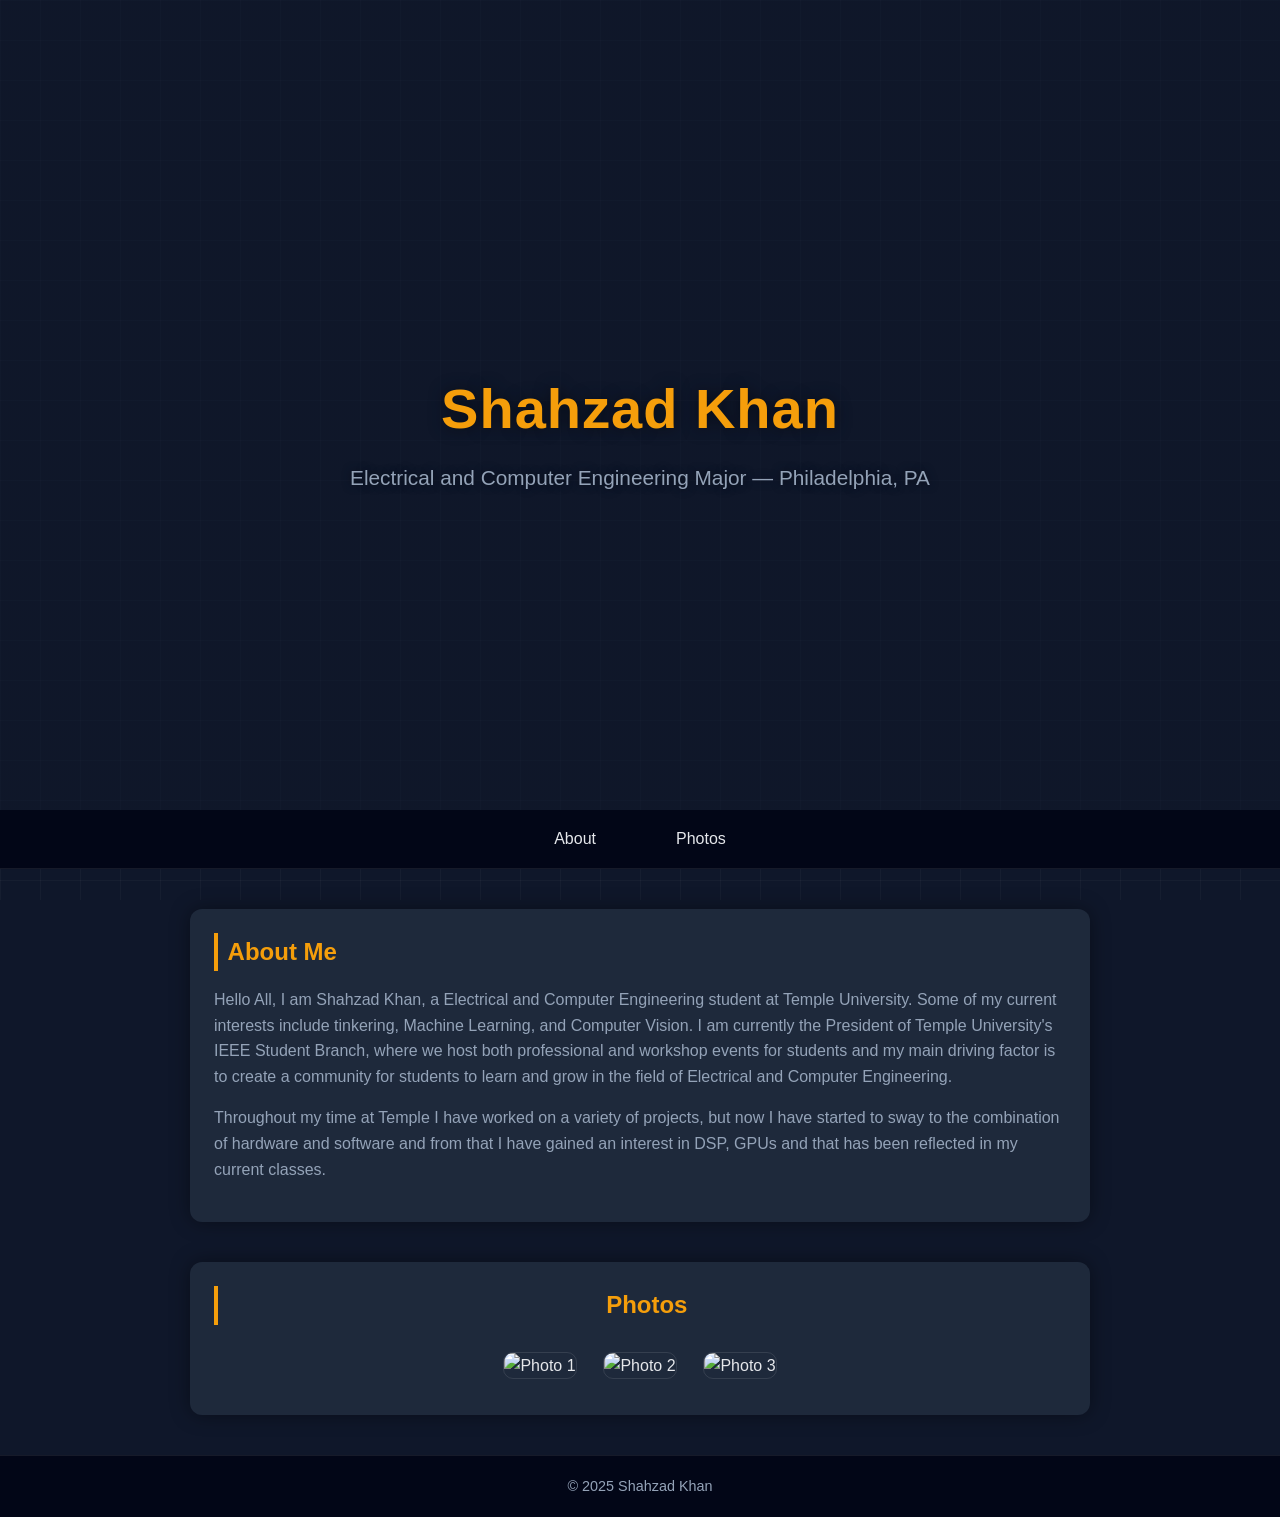
==== index.html @ 83b1e087 "Added base to the website, including the cover page" ====
<!DOCTYPE html>
<html lang="en">
<head>
  <meta charset="UTF-8">
  <meta name="viewport" content="width=device-width, initial-scale=1.0">
  <title>Shahzadfuze.dev</title>
  <link rel="stylesheet" href="./style.css">
  <script src="./script.js" async defer></script>
</head>
<body>

  <header>
    <h1>Shahzad Khan</h1>
    <img src="./images/cover_page.JPG" alt="Shahzad Khan">
    <p>Electrical and Computer Engineering Major &mdash; Philadelphia, PA</p>
  </header>

  <nav>
    <ul>
      <li><a href="#about">About</a></li>
      <li><a href="#photos">Photos</a></li>
    </ul>
  </nav>

  <section id="about">
    <h2>About Me</h2>
    <p>
      Hello All, I am Shahzad Khan, a Electrical and Computer Engineering student at Temple University.
      Some of my current interests include tinkering, Machine Learning, and Computer Vision. I am currently the President of
      Temple University's IEEE Student Branch, where we host both professional and workshop events for students and my main driving factor is
      to create a community for students to learn and grow in the field of Electrical and Computer Engineering.
    </p>
    <p>
      Throughout my time at Temple I have worked on a variety of projects, but now I have started to sway to the combination
      of hardware and software and from that I have gained an interest in DSP, GPUs and that has been reflected in my current classes.
    </p>
  </section>

  <section id="photos">
    <h2>Photos</h2>
    <img src="./photos/photo1.jpg" alt="Photo 1" width="300">
    <img src="./photos/photo2.jpg" alt="Photo 2" width="300">
    <img src="./photos/photo3.jpg" alt="Photo 3" width="300">
  </section>

  <footer>
    <p>&copy; 2025 Shahzad Khan</p>
  </footer>

</body>
</html>
---- style.css ----
/* ================== RESET ================== */
* {
  margin: 0;
  padding: 0;
  box-sizing: border-box;
}

/* ================== THEME COLORS ================== */
:root {
  --bg-dark: #0f172a;
  --bg-card: #1e293b;
  --accent: #f59e0b;       /* warm amber */
  --accent-soft: #fbbf24;
  --text-main: #e5e7eb;
  --text-muted: #94a3b8;
}

/* ================== BODY ================== */
body {
  font-family: 'Segoe UI', Tahoma, Geneva, Verdana, sans-serif;
  background-color: var(--bg-dark);
  color: var(--text-main);
  line-height: 1.6;
  min-height: 100vh;
}

/* ================== HEADER ================== */
header {
  position: relative;
  text-align: center;
  padding: 6rem 1rem 3rem 1rem; /* increased top padding */
  min-height: 90vh; /* make header taller */
  display: flex;
  flex-direction: column;
  justify-content: center; /* vertically center the content */
  background: linear-gradient(rgba(15,23,42,0.6), rgba(15,23,42,0.6)), url('./images/cover_page.JPG') no-repeat center center;
  background-size: cover;
  color: var(--text-main);
  overflow: hidden;
}

header h1 {
  font-size: 3.5rem; /* slightly bigger name */
  color: var(--accent);
  letter-spacing: 1px;
  margin-bottom: 0.5rem;
  text-shadow: 0 0 15px rgba(0,0,0,0.5);
}

header p {
  font-size: 1.3rem;
  color: var(--text-muted);
  text-shadow: 0 0 8px rgba(0,0,0,0.5);
}

/* Hide old circular image */
header img {
  display: none;
}

/* Pop-in animation */
@keyframes popUp {
  0% {
    opacity: 0;
    transform: translateY(40px) scale(0.95);
  }
  60% {
    opacity: 1;
    transform: translateY(-10px) scale(1.02);
  }
  100% {
    opacity: 1;
    transform: translateY(0) scale(1);
  }
}

/* Apply animation to header content */
header h1, header p {
  opacity: 0; /* start invisible */
  animation: popUp 1.2s ease-out forwards;
}

header p {
  animation-delay: 0.3s; /* delay the subtitle slightly */
}
/* ================== NAVIGATION ================== */
nav {
  background: #020617;
  border-bottom: 1px solid rgba(255, 255, 255, 0.08);
}

nav ul {
  display: flex;
  justify-content: center;
  list-style: none;
}

nav li {
  margin: 0 1.5rem;
}

nav a {
  display: block;
  padding: 1rem;
  color: var(--text-main);
  text-decoration: none;
  font-weight: 500;
  position: relative;
  transition: 0.3s;
}

nav a::after {
  content: "";
  position: absolute;
  width: 0%;
  height: 2px;
  bottom: 8px;
  left: 0;
  background-color: var(--accent);
  transition: 0.3s;
}

nav a:hover {
  color: var(--accent-soft);
}

nav a:hover::after {
  width: 100%;
}

/* ================== SECTIONS ================== */
section {
  max-width: 900px;
  margin: 2.5rem auto;
  padding: 1.5rem;
  background: var(--bg-card);
  border-radius: 12px;
  box-shadow: 0 0 20px rgba(0,0,0,0.4);
}

/* Section titles */
section h2 {
  margin-bottom: 1rem;
  color: var(--accent);
  border-left: 4px solid var(--accent);
  padding-left: 0.6rem;
}

/* About text */
#about p {
  margin-bottom: 1rem;
  color: var(--text-muted);
}

/* ================== PHOTOS ================== */
#photos {
  text-align: center;
}

#photos img {
  margin: 0.7rem;
  border-radius: 10px;
  width: 280px;
  transition: 0.3s ease;
  border: 1px solid rgba(255,255,255,0.1);
}

#photos img:hover {
  transform: scale(1.05);
  box-shadow: 0 0 25px rgba(245, 158, 11, 0.5);
}

/* ================== FOOTER ================== */
footer {
  text-align: center;
  padding: 1.2rem;
  background: #020617;
  color: var(--text-muted);
  margin-top: 2rem;
  font-size: 0.9rem;
  border-top: 1px solid rgba(255,255,255,0.08);
}

/* ================== BACKGROUND TECH GRID ================== */
body::before {
  content: "";
  position: fixed;
  width: 100%;
  height: 100%;
  background-image: 
    linear-gradient(rgba(255,255,255,0.03) 1px, transparent 1px),
    linear-gradient(90deg, rgba(255,255,255,0.03) 1px, transparent 1px);
  background-size: 40px 40px;
  z-index: -1;
}
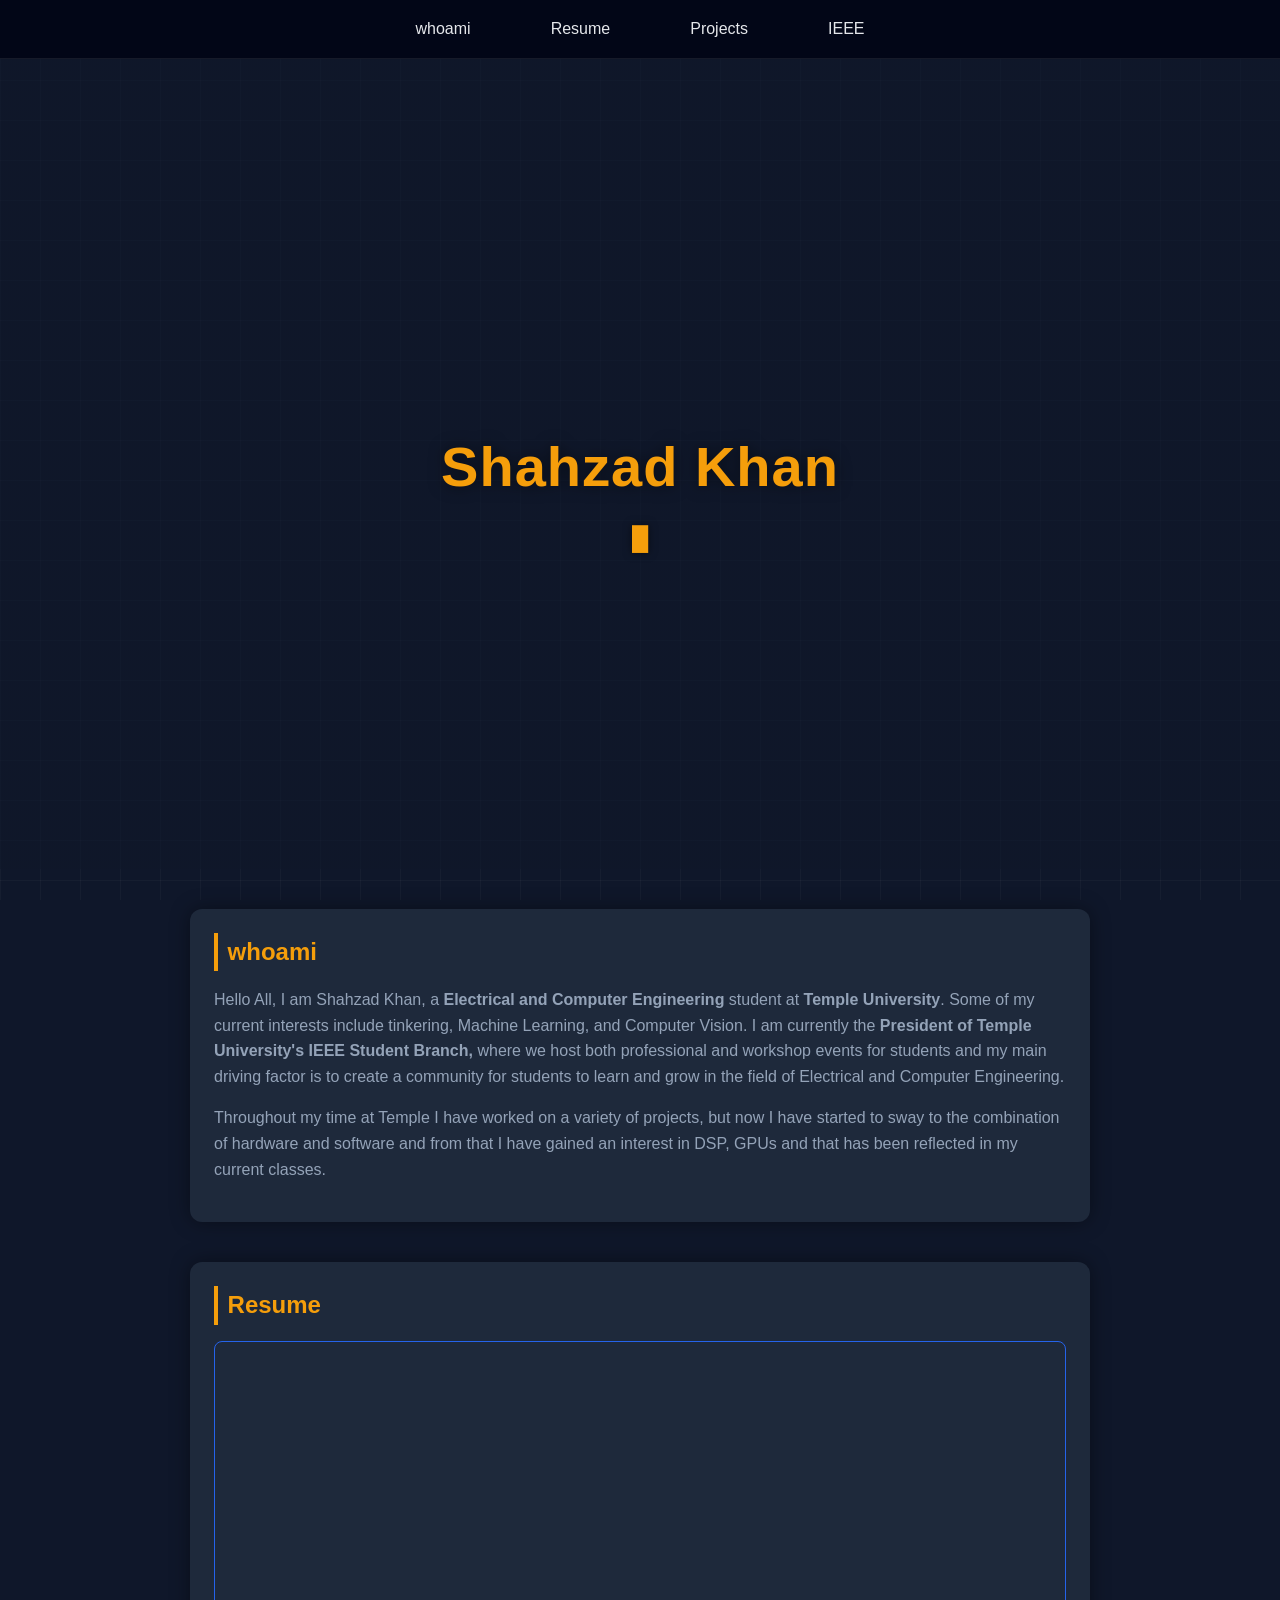
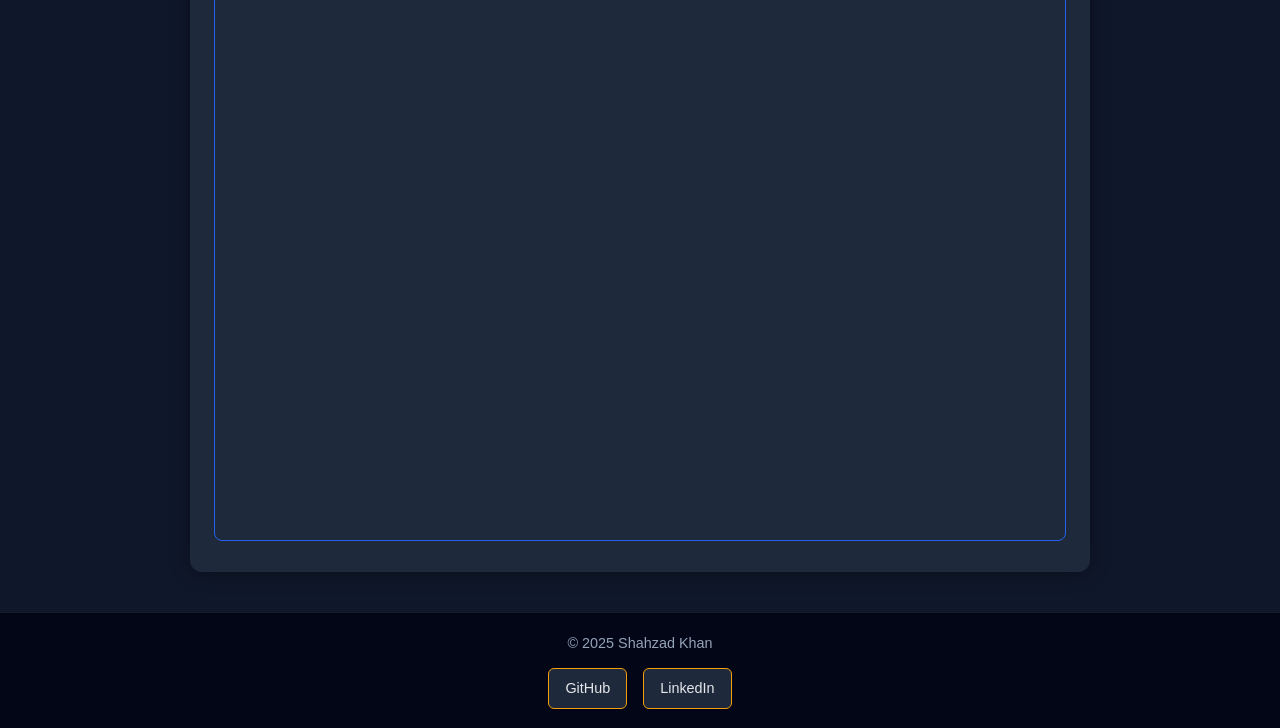
==== commit 2ac1c501: "Added a resume, a projects page, and made some edits to the homepage. The homepage now has a video b" ====
--- a/index.html
+++ b/index.html
@@ -8,26 +8,34 @@
   <script src="./script.js" async defer></script>
 </head>
 <body>
+  <nav class="sticky-nav">
+  <ul>
+    <li><a href="index.html">whoami</a></li>
+    <li><a href="index.html#resume">Resume</a></li>
+    <li><a href="projects.html">Projects</a></li>
+    <li><a href="index.html#IEEE">IEEE</a></li>
 
+  </ul>
+</nav>
   <header>
-    <h1>Shahzad Khan</h1>
-    <img src="./images/cover_page.JPG" alt="Shahzad Khan">
-    <p>Electrical and Computer Engineering Major &mdash; Philadelphia, PA</p>
+      <h1>Shahzad Khan</h1>
+    <img src="./images/cover_page.JPG" alt="ME!!!!">
+   
+    
+  <p><span id="typing-text"></span><span class="cursor">█</span></p>
   </header>
 
-  <nav>
-    <ul>
-      <li><a href="#about">About</a></li>
-      <li><a href="#photos">Photos</a></li>
-    </ul>
-  </nav>
+
 
   <section id="about">
-    <h2>About Me</h2>
+      <video autoplay muted loop playsinline class="section-bg-video">
+    <source src="./images/studying.mp4" type="video/mp4">
+  </video>
+    <h2>whoami</h2>
     <p>
-      Hello All, I am Shahzad Khan, a Electrical and Computer Engineering student at Temple University.
-      Some of my current interests include tinkering, Machine Learning, and Computer Vision. I am currently the President of
-      Temple University's IEEE Student Branch, where we host both professional and workshop events for students and my main driving factor is
+      Hello All, I am Shahzad Khan, a <strong>Electrical and Computer Engineering</strong> student at <strong>Temple University</strong>.
+      Some of my current interests include tinkering, Machine Learning, and Computer Vision. I am currently the <strong>President of
+      Temple University's IEEE Student Branch,</strong> where we host both professional and workshop events for students and my main driving factor is
       to create a community for students to learn and grow in the field of Electrical and Computer Engineering.
     </p>
     <p>
@@ -36,15 +44,20 @@
     </p>
   </section>
 
-  <section id="photos">
-    <h2>Photos</h2>
-    <img src="./photos/photo1.jpg" alt="Photo 1" width="300">
-    <img src="./photos/photo2.jpg" alt="Photo 2" width="300">
-    <img src="./photos/photo3.jpg" alt="Photo 3" width="300">
-  </section>
+  
+
+
+<section id="resume">
+  <h2>Resume</h2>
+  <iframe src="./documents/Khan, Shahzad Resume.pdf" width="100%" height="800px" style="border:1px solid #2563eb; border-radius:8px;"></iframe>
+</section>
 
   <footer>
     <p>&copy; 2025 Shahzad Khan</p>
+     <div class="footer-social-links">
+    <a href="https://github.com/Shahzadfuze" target="_blank" class="github">GitHub</a>
+    <a href="https://www.linkedin.com/in/shahzad-khan000/" target="_blank" class="linkedin">LinkedIn</a>
+  </div>
   </footer>
 
 </body>
--- a/style.css
+++ b/style.css
@@ -192,4 +192,215 @@
     linear-gradient(90deg, rgba(255,255,255,0.03) 1px, transparent 1px);
   background-size: 40px 40px;
   z-index: -1;
+}
+
+/* Make nav stick to top */
+.sticky-nav {
+  position: sticky;
+  top: 0;
+  background: #020617;
+  z-index: 1000;
+  border-bottom: 1px solid rgba(255,255,255,0.08);
+}
+
+/* Smooth scrolling */
+html {
+  scroll-behavior: smooth;
+}
+ 
+body {
+  scroll-padding-top: 70px; /* height of your nav + small buffer */
+}
+.sticky-nav ul {
+  display: flex;
+  justify-content: center;
+  list-style: none;
+}
+
+.sticky-nav li {
+  margin: 0 1.5rem;
+}
+
+.sticky-nav a {
+  display: block;
+  padding: 1rem;
+  color: var(--text-main);
+  text-decoration: none;
+  font-weight: 500;
+  position: relative;
+  transition: 0.3s;
+}
+
+.sticky-nav a::after {
+  content: "";
+  position: absolute;
+  width: 0%;
+  height: 2px;
+  bottom: 8px;
+  left: 0;
+  background-color: var(--accent);
+  transition: 0.3s;
+}
+
+.sticky-nav a:hover {
+  color: var(--accent-soft);
+}
+
+.sticky-nav a:hover::after {
+  width: 100%;
+}
+
+.projects-page header {
+  background: linear-gradient(rgba(15,23,42,0.6), rgba(15,23,42,0.6)), url('./images/zumobot.JPG') no-repeat center center;
+  background-size: cover;
+}
+
+.projects-page header img {
+  display: none; /* hide the <img> tag since we're using CSS background now */
+}
+
+/* Footer social links */
+footer .footer-social-links {
+  margin-top: 0.8rem;
+  display: flex;
+  justify-content: center;
+  gap: 1rem;
+}
+
+footer .footer-social-links a {
+  text-decoration: none;
+  padding: 0.5rem 1rem;
+  border-radius: 6px;
+  font-weight: 500;
+  transition: 0.3s;
+  color: var(--text-main);
+  background-color: var(--bg-card);
+  border: 1px solid var(--accent);
+}
+
+footer .footer-social-links a.github:hover {
+  background-color: #333; /* GitHub dark */
+  color: #fff;
+}
+
+footer .footer-social-links a.linkedin:hover {
+  background-color: #0a66c2; /* LinkedIn blue */
+  color: #fff;
+}
+
+#about {
+  position: relative;
+  overflow: hidden;
+}
+
+#about .section-bg-video {
+ position: absolute;
+  top: 50%;
+  left: 50%;
+  width: 177vh;   /* 16/9 ratio scaled to viewport height */
+  height: 100vw;
+  min-width: 100%;
+  min-height: 100%;
+  object-fit: cover;
+  opacity: 0.15;
+  z-index: 0;
+  transform: translate(-50%, -50%) rotate(-90deg);
+}
+
+#about h2,
+#about p {
+  position: relative;
+  z-index: 1;          /* keeps text above the video */
+}
+
+/* ================== TYPING CURSOR ================== */
+.cursor {
+  display: inline-block;
+  color: var(--accent);
+  animation: blink 0.7s step-end infinite;
+  font-weight: 300;
+  font-size: 1.1em;
+  vertical-align: middle;
+  line-height: 1;
+}
+
+
+@keyframes blink {
+  0%, 100% { opacity: 1; }
+  50%       { opacity: 0; }
+}
+
+/* ================== MOBILE RESPONSIVENESS ================== */
+@media (max-width: 768px) {
+
+  /* Header */
+  header {
+    padding: 4rem 1rem 2rem 1rem;
+    min-height: 60vh;
+  }
+
+  header h1 {
+    font-size: 2.2rem;
+  }
+
+  header p {
+    font-size: 1rem;
+  }
+
+  /* Nav */
+  .sticky-nav ul {
+    flex-wrap: wrap;
+    gap: 0;
+    padding: 0.3rem 0;
+  }
+
+  .sticky-nav li {
+    margin: 0 0.5rem;
+  }
+
+  .sticky-nav a {
+    padding: 0.6rem 0.4rem;
+    font-size: 0.9rem;
+  }
+
+  /* Sections */
+  section {
+    margin: 1.2rem 0.8rem;
+    padding: 1.2rem;
+  }
+
+  /* Resume iframe */
+  #resume iframe {
+    height: 500px;
+  }
+
+  /* Photos */
+  #photos img {
+    width: 90%;
+    margin: 0.5rem auto;
+    display: block;
+  }
+
+  /* Footer social links */
+  footer .footer-social-links {
+    flex-direction: column;
+    align-items: center;
+    gap: 0.6rem;
+  }
+}
+
+@media (max-width: 480px) {
+  header h1 {
+    font-size: 1.8rem;
+  }
+
+  .sticky-nav a {
+    font-size: 0.8rem;
+    padding: 0.5rem 0.3rem;
+  }
+
+  section {
+    margin: 1rem 0.5rem;
+    padding: 1rem;
+  }
 }
